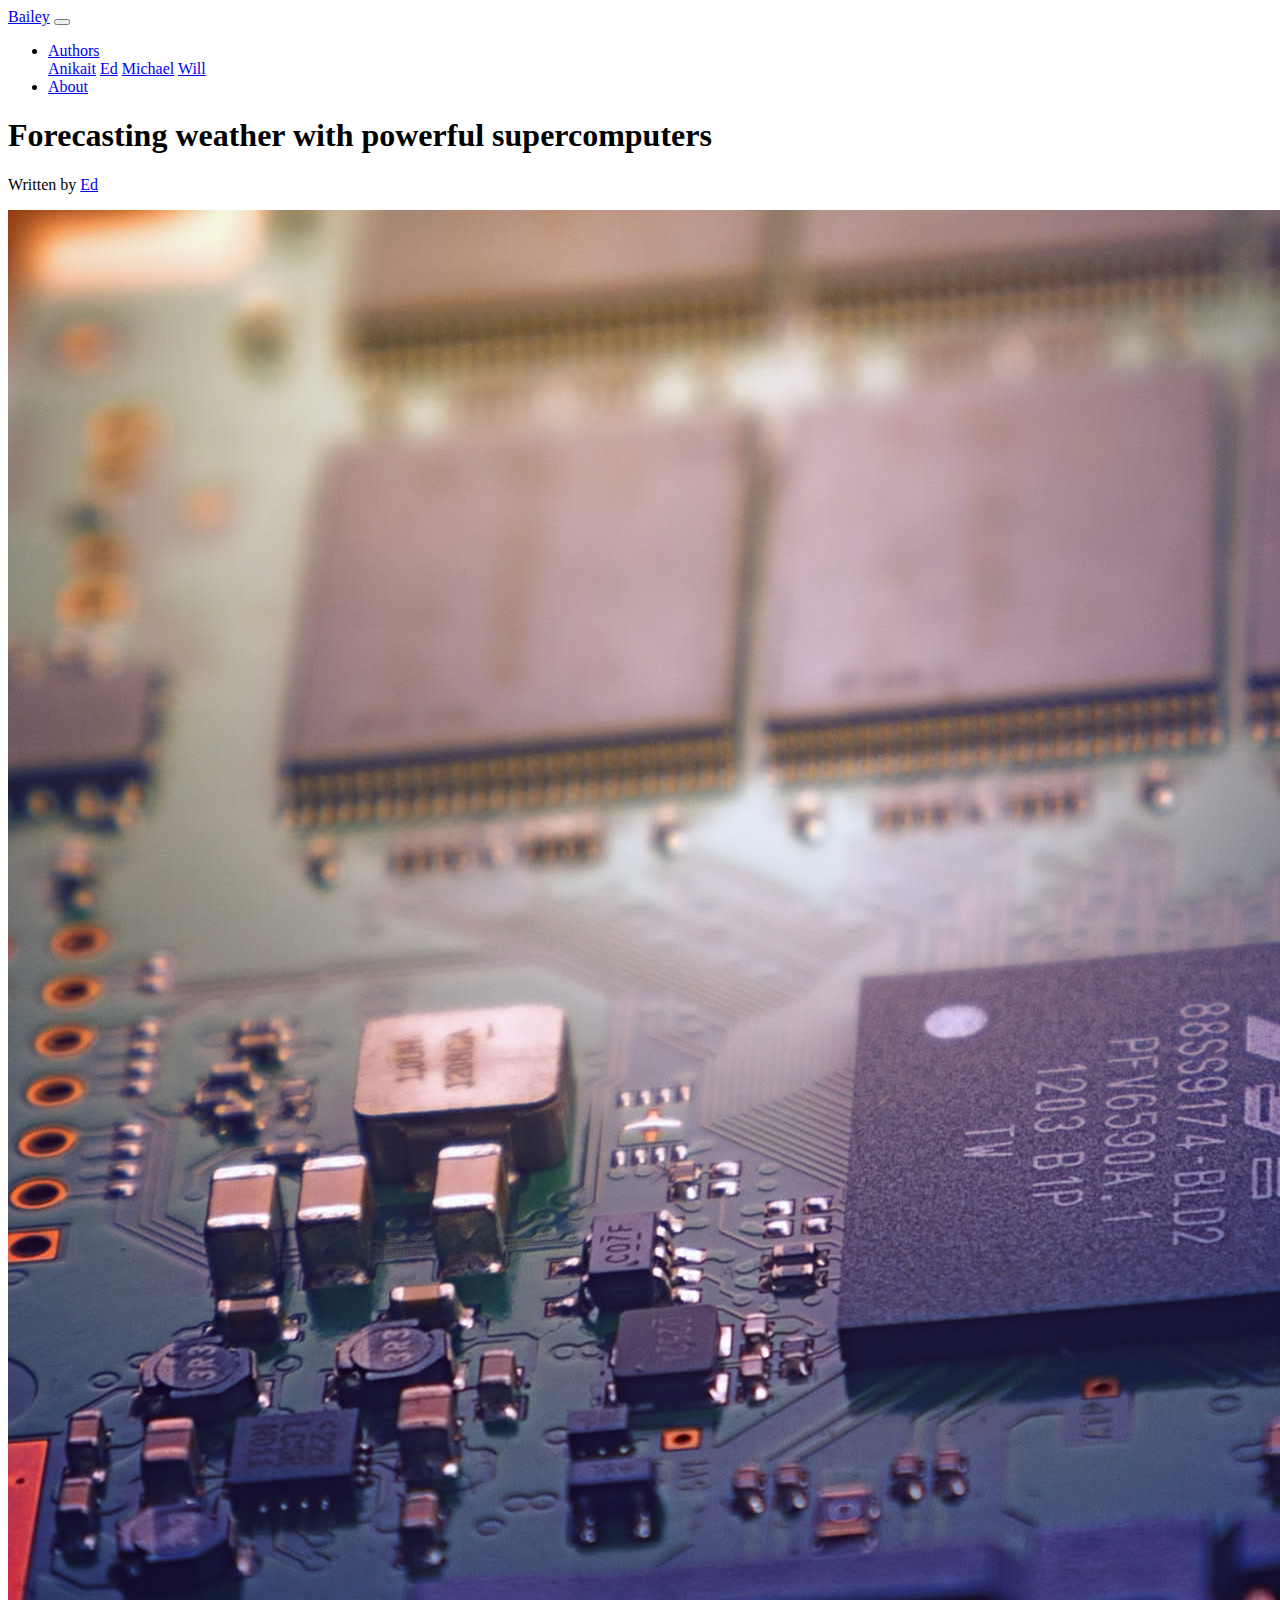
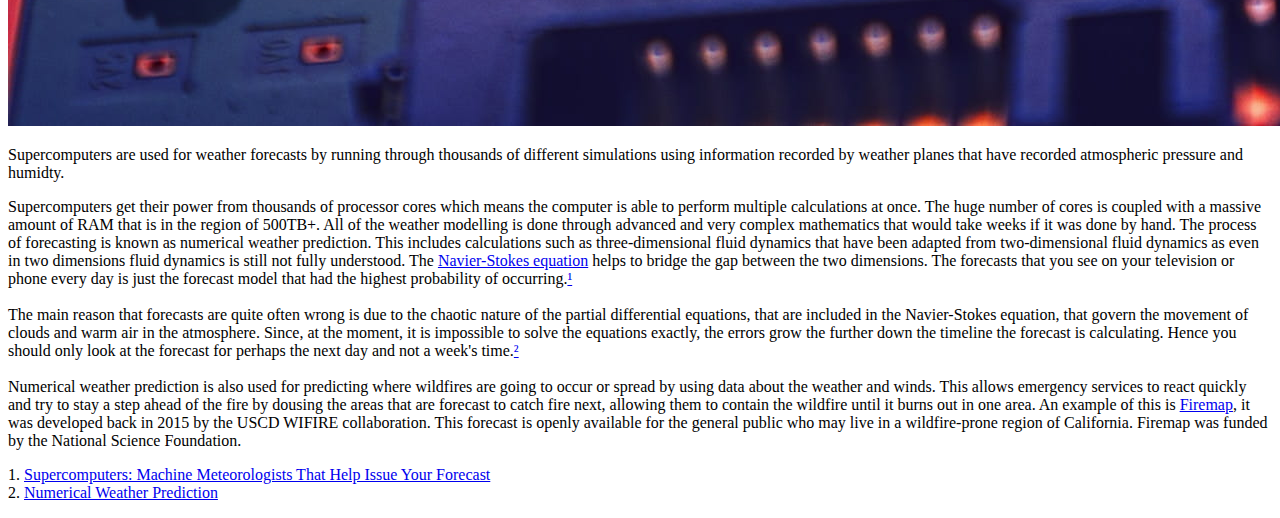
==== supercomputing-weather.html @ 6f4ce5d5 "Added my article and an image for it and updated the index.html file to link to my article's page." ====
<!DOCTYPE html>
    <html lang="en">
            <head>
                <title>Forecasting weather with supercomputers | Bailey</title>
                <meta charset="utf-8">
                <meta name="viewport" content="width=device-width, initial-scale=1, shrink-to-fit=no">
                <script src="https://code.jquery.com/jquery-3.3.1.slim.min.js" integrity="sha384-q8i/X+965DzO0rT7abK41JStQIAqVgRVzpbzo5smXKp4YfRvH+8abtTE1Pi6jizo" crossorigin="anonymous"></script>
                <script src="https://cdnjs.cloudflare.com/ajax/libs/popper.js/1.14.3/umd/popper.min.js" integrity="sha384-ZMP7rVo3mIykV+2+9J3UJ46jBk0WLaUAdn689aCwoqbBJiSnjAK/l8WvCWPIPm49" crossorigin="anonymous"></script>
                <link rel="stylesheet" href="https://stackpath.bootstrapcdn.com/bootstrap/4.1.3/css/bootstrap.min.css" integrity="sha384-MCw98/SFnGE8fJT3GXwEOngsV7Zt27NXFoaoApmYm81iuXoPkFOJwJ8ERdknLPMO" crossorigin="anonymous">
                <script src="https://stackpath.bootstrapcdn.com/bootstrap/4.1.3/js/bootstrap.min.js" integrity="sha384-ChfqqxuZUCnJSK3+MXmPNIyE6ZbWh2IMqE241rYiqJxyMiZ6OW/JmZQ5stwEULTy" crossorigin="anonymous"></script>
                <link rel="stylesheet" type="text/css" href="css/style.css">
            </head>
            
            <body>
                    <nav class="navbar navbar-expand-lg navbar-light bg-light">
                    <a class="navbar-brand" href="./">Bailey</a>
                    <button class="navbar-toggler" type="button" data-toggle="collapse" data-target="#navbarSupportedContent" aria-controls="navbarSupportedContent" aria-expanded="false" aria-label="Toggle navigation">
                        <span class="navbar-toggler-icon"></span>
                    </button>

                    <div class="collapse navbar-collapse" id="navbarSupportedContent">
                        <ul class="navbar-nav mr-auto">
                        <li class="nav-item dropdown">
                            <a class="nav-link dropdown-toggle" href="#" id="navbarDropdown" role="button" data-toggle="dropdown" aria-haspopup="true" aria-expanded="false">
                            Authors
                            </a>
                            <div class="dropdown-menu" aria-labelledby="navbarDropdown">
                            <a class="dropdown-item" href="anikait.html">Anikait</a>
                            <a class="dropdown-item" href="ed.html">Ed</a>
                            <a class="dropdown-item" href="michael.html">Michael</a>
                            <a class="dropdown-item" href="will.html">Will</a>
                            </div>
                        </li>
                        <li class="nav-item">
                            <a class="nav-link" href="about.html">About</a>
                        </li>
                        </ul>
                    </div>
                    </nav>

                    <section>
                        <div class="container">
                            <div class="row">
                                <div class="col-12">
                                    <h1>Forecasting weather with powerful supercomputers</h1>
                                    <p>Written by <a href="ed.html">Ed</a></p>
                                </div>
                            </div>

                            <div class="row">
                            	<div class="col-lg-8">
                            		<img src="img/computer.jpg" class="img-fluid">
                            	</div>
                            </div>

                            <div class="row">
                            	<div class="col-lg-8">
                            		<p class="lead">Supercomputers are used for weather forecasts by running through thousands of different simulations using information recorded by weather planes that have recorded atmospheric pressure and humidty.</p>
                            		<p>Supercomputers get their power from thousands of processor cores which means the computer is able to perform multiple calculations at once. The huge number of cores is coupled with a massive amount of RAM that is in the region of 500TB+. All of the weather modelling is done through advanced and very complex mathematics that would take weeks if it was done by hand. The process of forecasting is known as numerical weather prediction. This includes calculations such as three-dimensional fluid dynamics that have been adapted from two-dimensional fluid dynamics as even in two dimensions fluid dynamics is still not fully understood. The <a href="https://en.wikipedia.org/wiki/Navier%E2%80%93Stokes_equations">Navier-Stokes equation</a> helps to bridge the gap between the two dimensions. The forecasts that you see on your television or phone every day is just the forecast model that had the highest probability of occurring.<a href="#references">¹</a>
                                    <br><br>
                                    The main reason that forecasts are quite often wrong is due to the chaotic nature of the partial differential equations, that are included in the Navier-Stokes equation, that govern the movement of clouds and warm air in the atmosphere. Since, at the moment, it is impossible to solve the equations exactly, the errors grow the further down the timeline the forecast is calculating. Hence you should only look at the forecast for perhaps the next day and not a week's time.<a href="#references">²</a>
                                    <br><br>
                                    Numerical weather prediction is also used for predicting where wildfires are going to occur or spread by using data about the weather and winds. This allows emergency services to react quickly and try to stay a step ahead of the fire by dousing the areas that are forecast to catch fire next, allowing them to contain the wildfire until it burns out in one area. An example of this is <a href="https://firemap.sdsc.edu">Firemap</a>, it was developed back in 2015 by the USCD WIFIRE collaboration. This forecast is openly available for the general public who may live in a wildfire-prone region of California. Firemap was funded by the National Science Foundation. 
                                	</p>
                                    
                                    
                                    
                                    
                                    
                                    <p id="references">1. <a href="https://www.thoughtco.com/supercomputers-tech-weather-forecasting-tools-4120844">Supercomputers: Machine Meteorologists That Help Issue Your Forecast</a><br>
                                    2. <a href="https://en.wikipedia.org/wiki/Numerical_weather_prediction">Numerical Weather Prediction</a></p>
                            	</div>
                            </div>                            

                        </div>
                    </section>
            </body>
    </html>
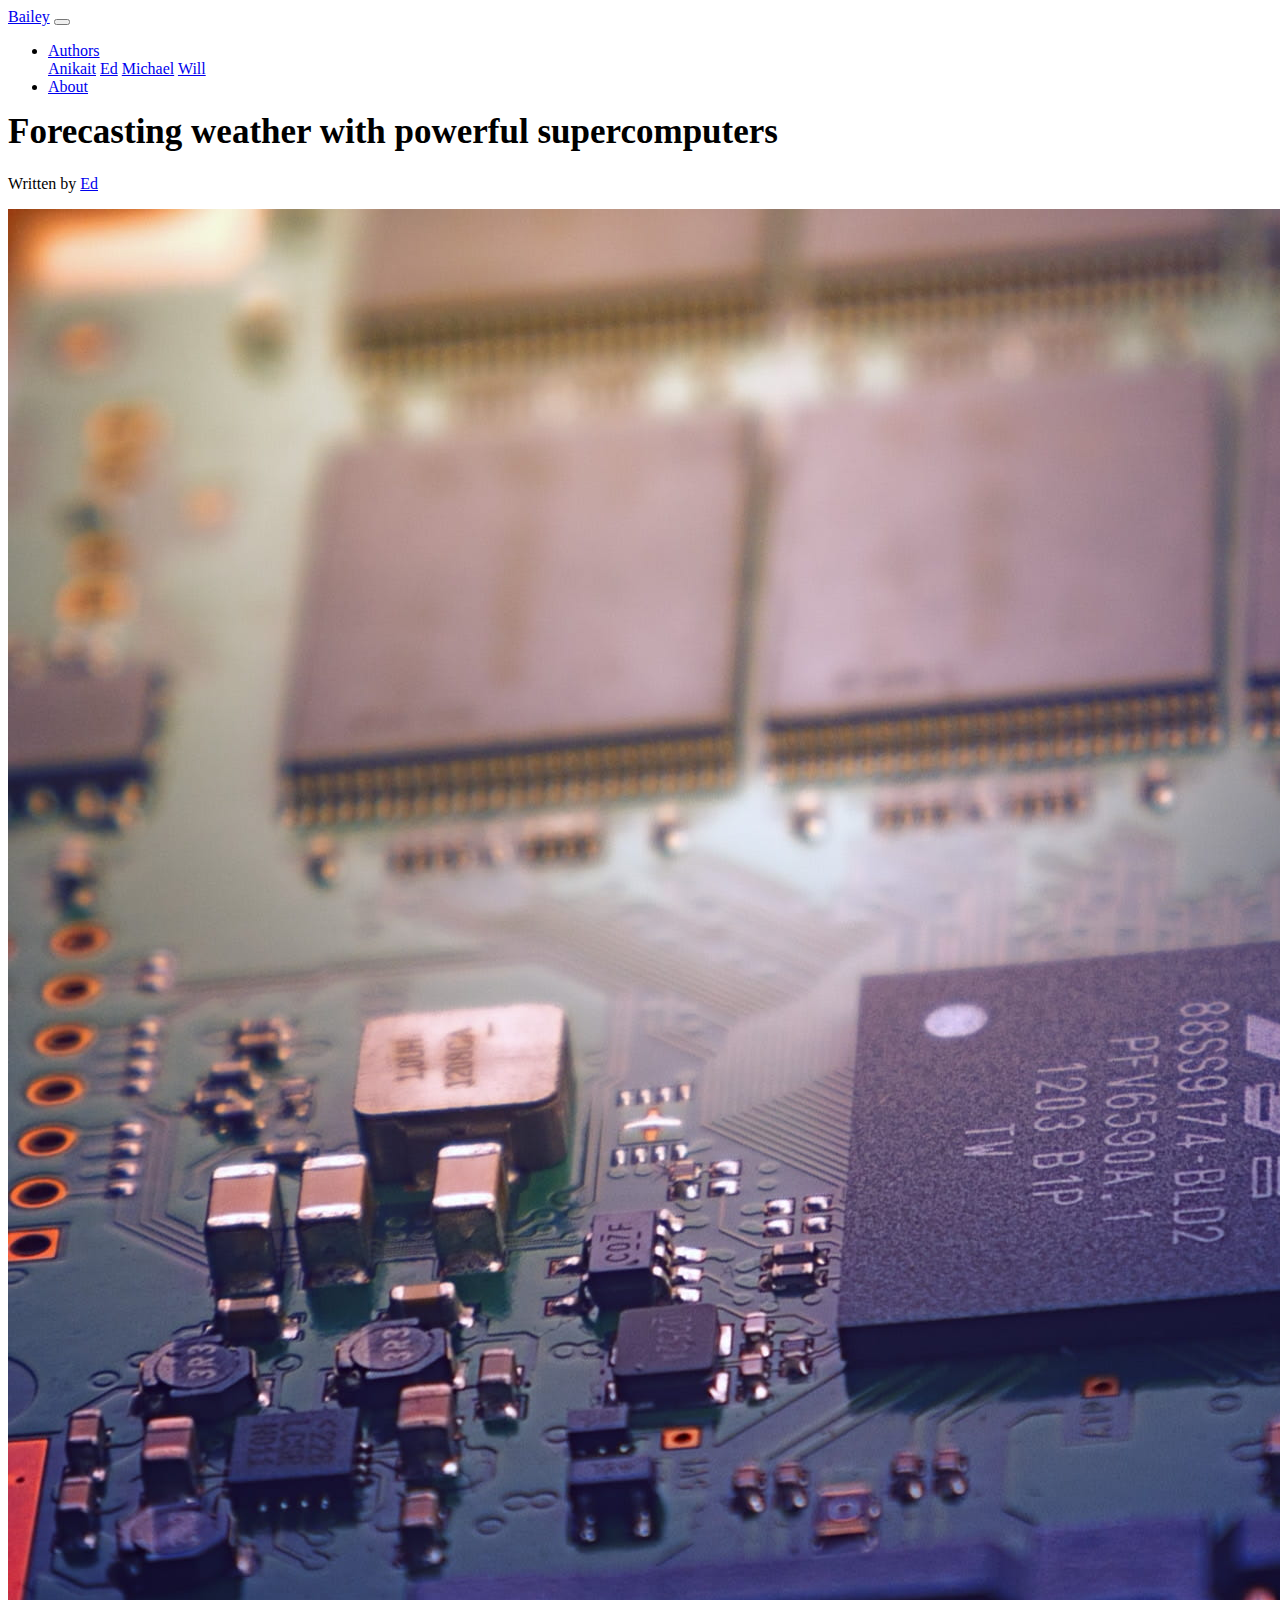
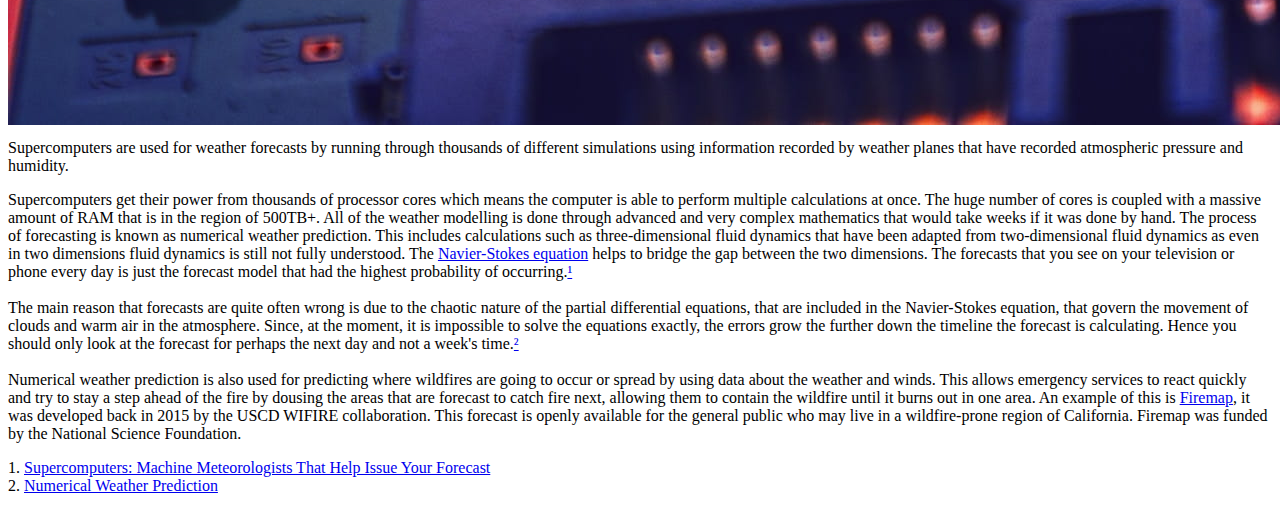
==== commit b54e8281: "Merge pull request #3 from LukeJStuart/master" ====
--- a/supercomputing-weather.html
+++ b/supercomputing-weather.html
@@ -49,13 +49,14 @@
 
                             <div class="row">
                             	<div class="col-lg-8">
+									<!--Use of alt text feature would improve experience for visually impaired users.-->
                             		<img src="img/computer.jpg" class="img-fluid">
                             	</div>
                             </div>
 
                             <div class="row">
                             	<div class="col-lg-8">
-                            		<p class="lead">Supercomputers are used for weather forecasts by running through thousands of different simulations using information recorded by weather planes that have recorded atmospheric pressure and humidty.</p>
+                            		<p class="lead">Supercomputers are used for weather forecasts by running through thousands of different simulations using information recorded by weather planes that have recorded atmospheric pressure and humidity.</p>
                             		<p>Supercomputers get their power from thousands of processor cores which means the computer is able to perform multiple calculations at once. The huge number of cores is coupled with a massive amount of RAM that is in the region of 500TB+. All of the weather modelling is done through advanced and very complex mathematics that would take weeks if it was done by hand. The process of forecasting is known as numerical weather prediction. This includes calculations such as three-dimensional fluid dynamics that have been adapted from two-dimensional fluid dynamics as even in two dimensions fluid dynamics is still not fully understood. The <a href="https://en.wikipedia.org/wiki/Navier%E2%80%93Stokes_equations">Navier-Stokes equation</a> helps to bridge the gap between the two dimensions. The forecasts that you see on your television or phone every day is just the forecast model that had the highest probability of occurring.<a href="#references">¹</a>
                                     <br><br>
                                     The main reason that forecasts are quite often wrong is due to the chaotic nature of the partial differential equations, that are included in the Navier-Stokes equation, that govern the movement of clouds and warm air in the atmosphere. Since, at the moment, it is impossible to solve the equations exactly, the errors grow the further down the timeline the forecast is calculating. Hence you should only look at the forecast for perhaps the next day and not a week's time.<a href="#references">²</a>
--- a/css/style.css
+++ b/css/style.css
@@ -0,0 +1,25 @@
+.article-details > p {
+	color: black
+}
+
+a:hover {
+	text-decoration: none !important;
+}
+
+h1 {
+	margin-top: 10px;
+	font-size: 35px;
+}
+h1.article-link {
+	margin-top: 0;
+}
+
+p.lead {
+	margin-top: 10px;
+}
+
+h1.title {
+	font-family: Playball;
+	font-size: 70px;
+	margin-bottom: 30px;
+}